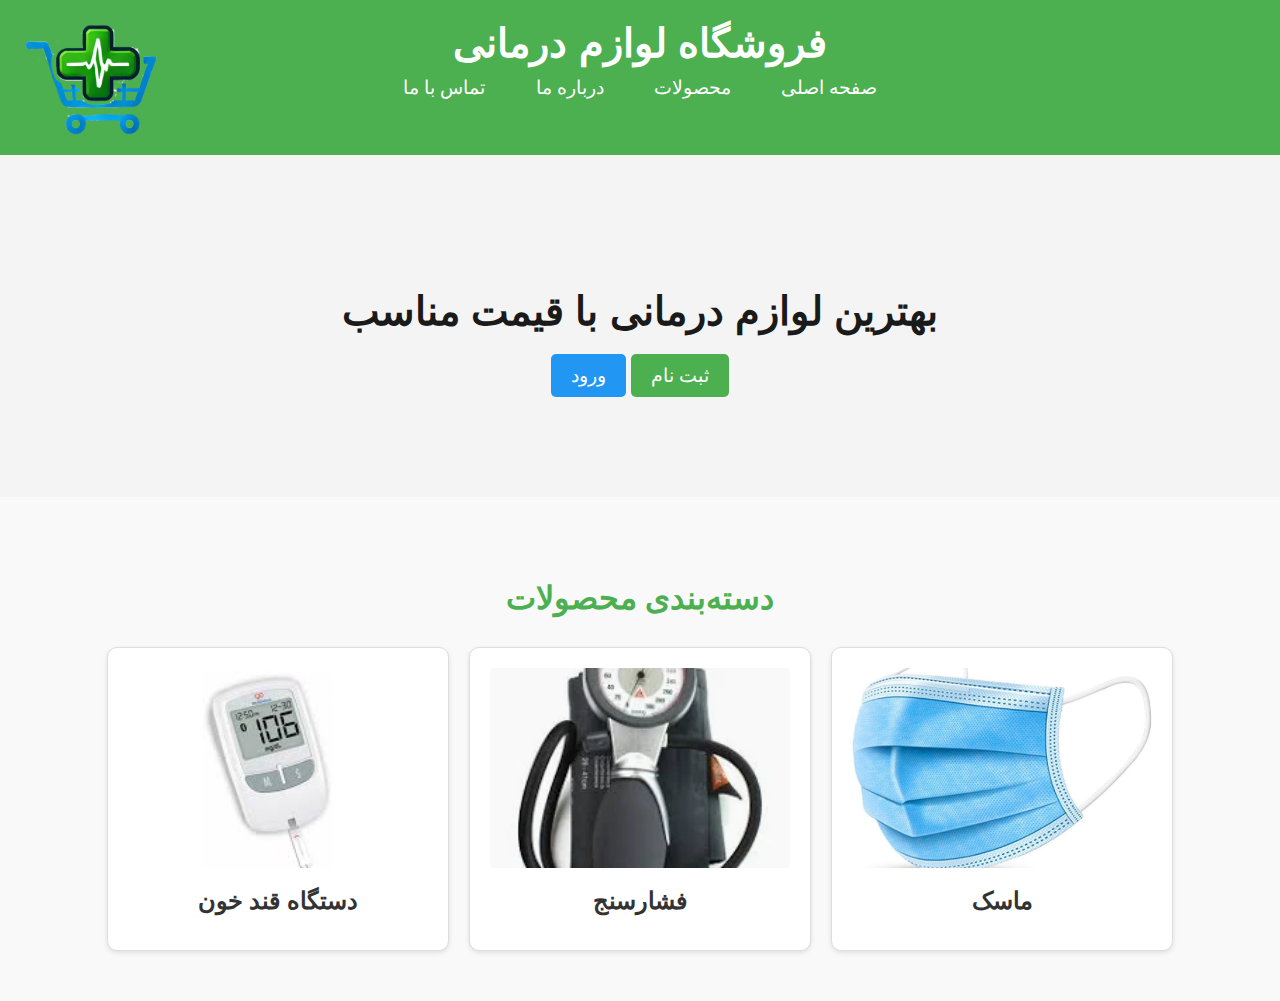
==== index.html @ caa027e3 "Add files via upload" ====
<!DOCTYPE html>
<html lang="fa">
<head>
  <link rel="icon" type="image/png" href="logo stor.png">
  <meta charset="UTF-8">
  <meta name="viewport" content="width=device-width, initial-scale=1.0">
  <title>فروشگاه لوازم درمانی</title>
  <link rel="stylesheet" href="style.css">
  <style>
    body {
      font-family: Arial, sans-serif;
      margin: 0;
      padding: 0;
      background-color: #f9f9f9;
    }

    header {
      background-color: #4CAF50;
      color: white;
      padding: 20px;
      display: flex;
      align-items: center;
      justify-content: center;
      flex-direction: column; /* تغییر جهت به عمودی */
      position: relative;
    }

    header .logo {
      width: 150px;
      position: absolute; /* عکس را در سمت چپ ثابت می‌کنیم */
      left: 20px;
    }

    header h1 {
      margin: 0;
      font-size: 2.5em;
      text-align: center;
      flex-grow: 1;
    }

    nav {
      margin-top: 10px; /* فاصله از عنوان */
    }

    nav ul {
      list-style: none;
      padding: 0;
      margin: 0;
      display: flex;
      gap: 20px;
      justify-content: center; /* منو را در وسط قرار می‌دهد */
    }

    nav ul li {
      display: inline;
    }

    nav ul li a {
      text-decoration: none;
      color: white;
      font-size: 1.2em;
    }

    nav ul li a:hover {
      text-decoration: underline;
    }

    .hero {
      background-image: url('https://source.unsplash.com/1600x600/?medical');
      background-size: cover;
      background-position: center;
      color: white;
      text-align: center;
      padding: 100px 20px;
    }

    .hero h2 {
      font-size: 2.5em;
      margin-bottom: 20px;
    }

    .hero button {
      background-color: #4CAF50;
      color: white;
      border: none;
      padding: 10px 20px;
      border-radius: 5px;
      font-size: 1.2em;
      cursor: pointer;
    }

    .hero button:hover {
      background-color: #4caf4fb7;
    }
    /* حالت اولیه دکمه "ورود" */
#btn2 {
  background-color: #2196F3; /* رنگ آبی قبلی */
  color: white;
  border: none;
  padding: 10px 20px;
  border-radius: 5px;
  font-size: 1.2em;
  cursor: pointer;
  transition: background-color 0.3s ease;
}

/* تغییر رنگ دکمه وقتی که روی آن کلیک می‌شود */
#btn2.clicked {
  background-color: #1976D2; /* رنگ آبی تیره‌تر وقتی که دکمه کلیک می‌شود */
}

/* حالت hover دکمه */
#btn2:hover {
  background-color: #2195f3ba; /* رنگ روشن‌تر در هنگام هاور */
}


    .products {
      padding: 50px 20px;
      text-align: center;
    }

    .products h3 {
      font-size: 2em;
      margin-bottom: 30px;
      color: #4CAF50;
    }

    .product-category {
      display: flex;
      justify-content: center;
      gap: 20px;
    }

    .category {
      background: white;
      box-shadow: 0 2px 5px rgba(0, 0, 0, 0.1);
      border-radius: 10px;
      overflow: hidden;
      width: 300px;
      transition: transform 0.3s ease;
    }

    .category img {
      width: 100%;
      height: 200px;
      object-fit: cover;
    }

    .category h4 {
      margin: 0;
      padding: 15px;
      font-size: 1.5em;
      color: #333;
    }

    .category:hover {
      transform: scale(1.1);
    }

    footer {
      background-color: #333;
      color: white;
      text-align: center;
      padding: 20px 0;
      margin-top: 50px;
    }
  </style>
</head>
<body>
  <header>
    
    <img src="logo stor.png" alt="Store Logo" class="logo">
    
    <h1>فروشگاه لوازم درمانی</h1>
    <nav>
      <ul>
        <li><a href="index.html">صفحه اصلی</a></li>
        <li><a href="#">محصولات</a></li>
        <li><a href="#">درباره ما</a></li>
        <li><a href="#">تماس با ما</a></li>
      </ul>
    </nav>
    <br>
    <br>
  </header>

  <section class="hero">
    <h2 style="color: #191a19;">بهترین لوازم درمانی با قیمت مناسب</h2>
    <button onclick="window.location.href='signup.html'">ثبت‌ نام</button>
    <button onclick="window.location.href='browse.html'" id="btn2">ورود</button>
  </section>

  <section class="products">
    <h3>دسته‌بندی محصولات</h3>
    <div class="product-category">
      <div class="category">
        <img src="ماسک-سه-لایه-تخت.jpg" alt="ماسک" class="category1">
        <h4>ماسک</h4>
      </div>
      <div class="category">
        <img src="shopping.webp" alt="فشارسنج">
        <h4>فشارسنج</h4>
      </div>
      <div class="category">
        <img src="download.jpeg" alt="دستگاه قند خون">
        <h4>دستگاه قند خون</h4>
      </div>
    </div>
  </section>
</body>
</html>
---- style.css ----
body {
    font-family: Arial, sans-serif;
    direction: rtl;
    margin: 0;
    padding: 0;
    box-sizing: border-box;
  }
  
  header {
    background-color: #4CAF50;
    color: white;
    padding: 15px;
    text-align: center;
  }
  
  nav ul {
    list-style: none;
    padding: 0;
    display: flex;
    justify-content: center;
  }
  
  nav ul li {
    margin: 0 15px;
  }
  
  nav ul li a {
    color: white;
    text-decoration: none;
  }
  
  .hero {
    text-align: center;
    padding: 50px;
    background-color: #f4f4f4;
  }
  
  .products {
    padding: 20px;
    text-align: center;
  }
  
  .product-category {
    display: flex;
    justify-content: center;
    gap: 20px;
    margin-top: 20px;
  }
  
  .category {
    padding: 20px;
    border: 1px solid #ddd;
    border-radius: 8px;
    width: 150px;
    background-color: #fafafa;
  }
  
  footer {
    background-color: #4CAF50;
    color: white;
    text-align: center;
    padding: 10px;
    position: fixed;
    bottom: 0;
    width: 100%;
  }
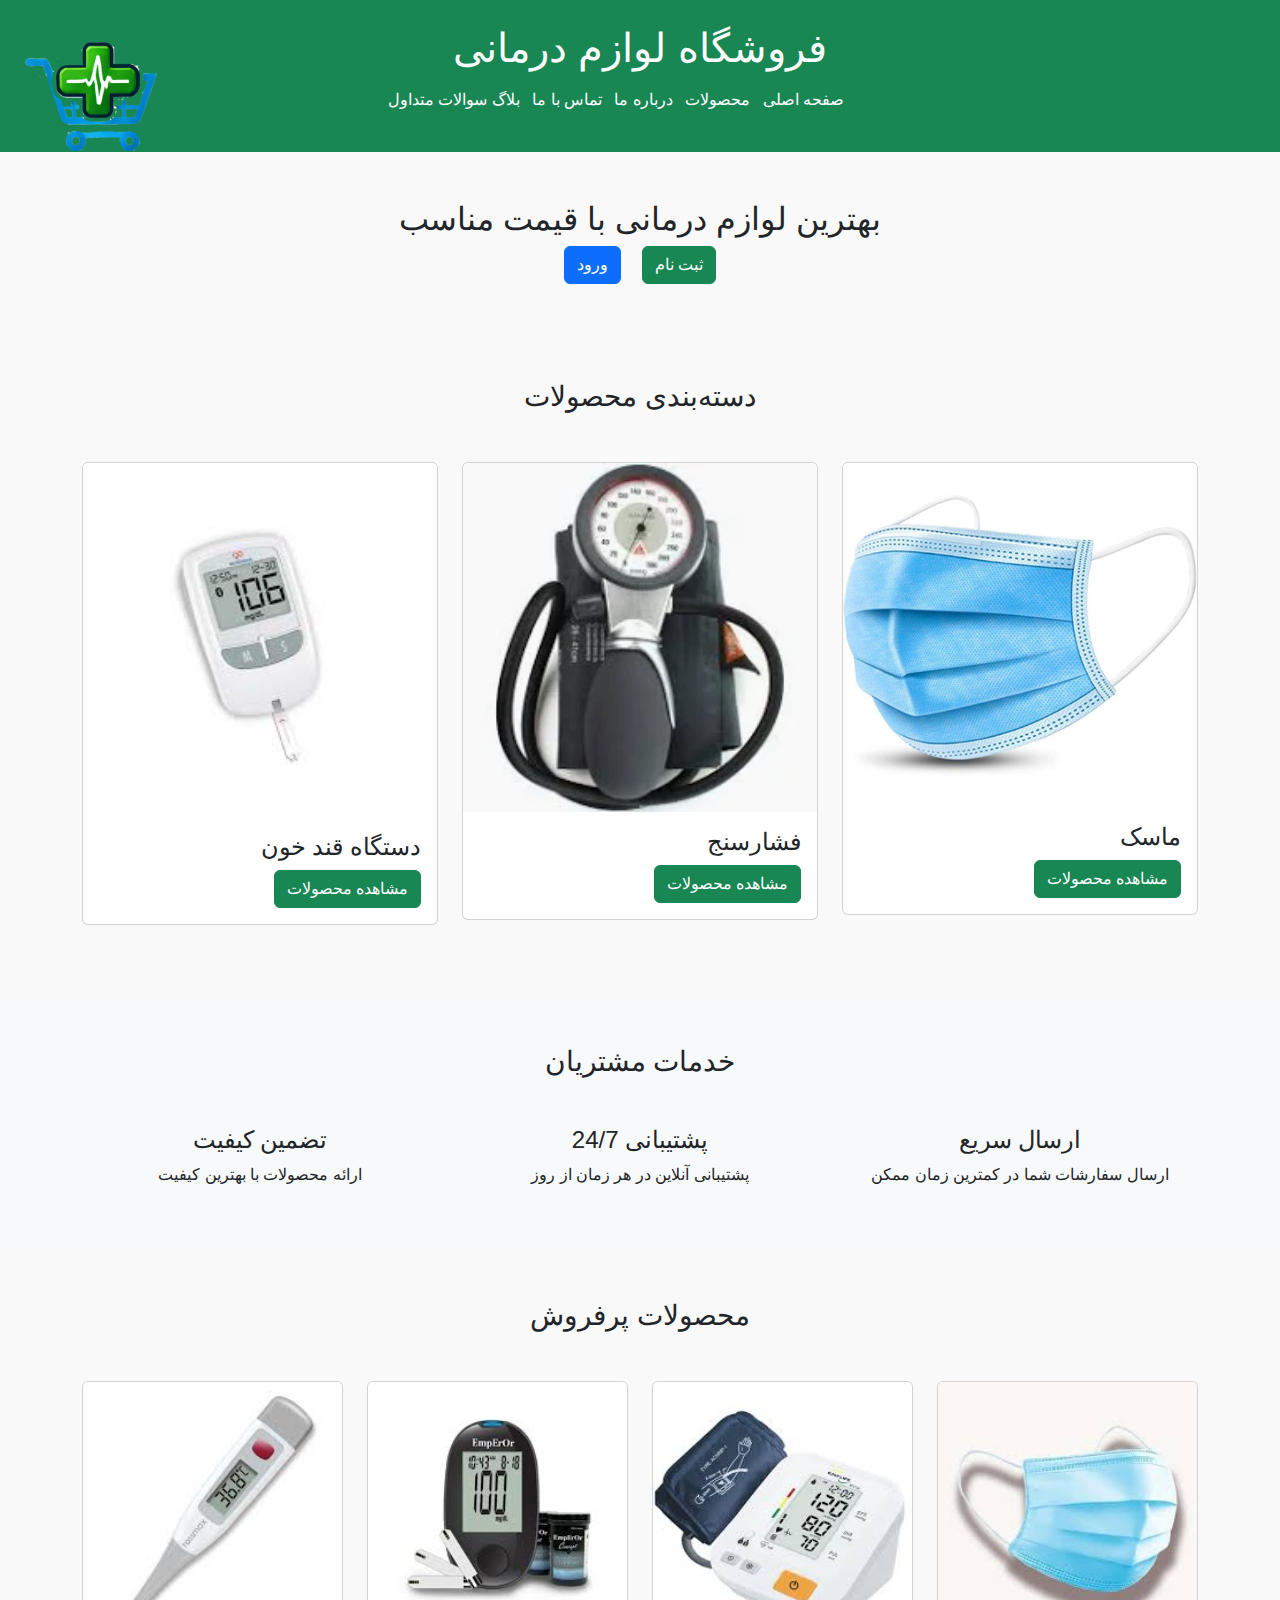
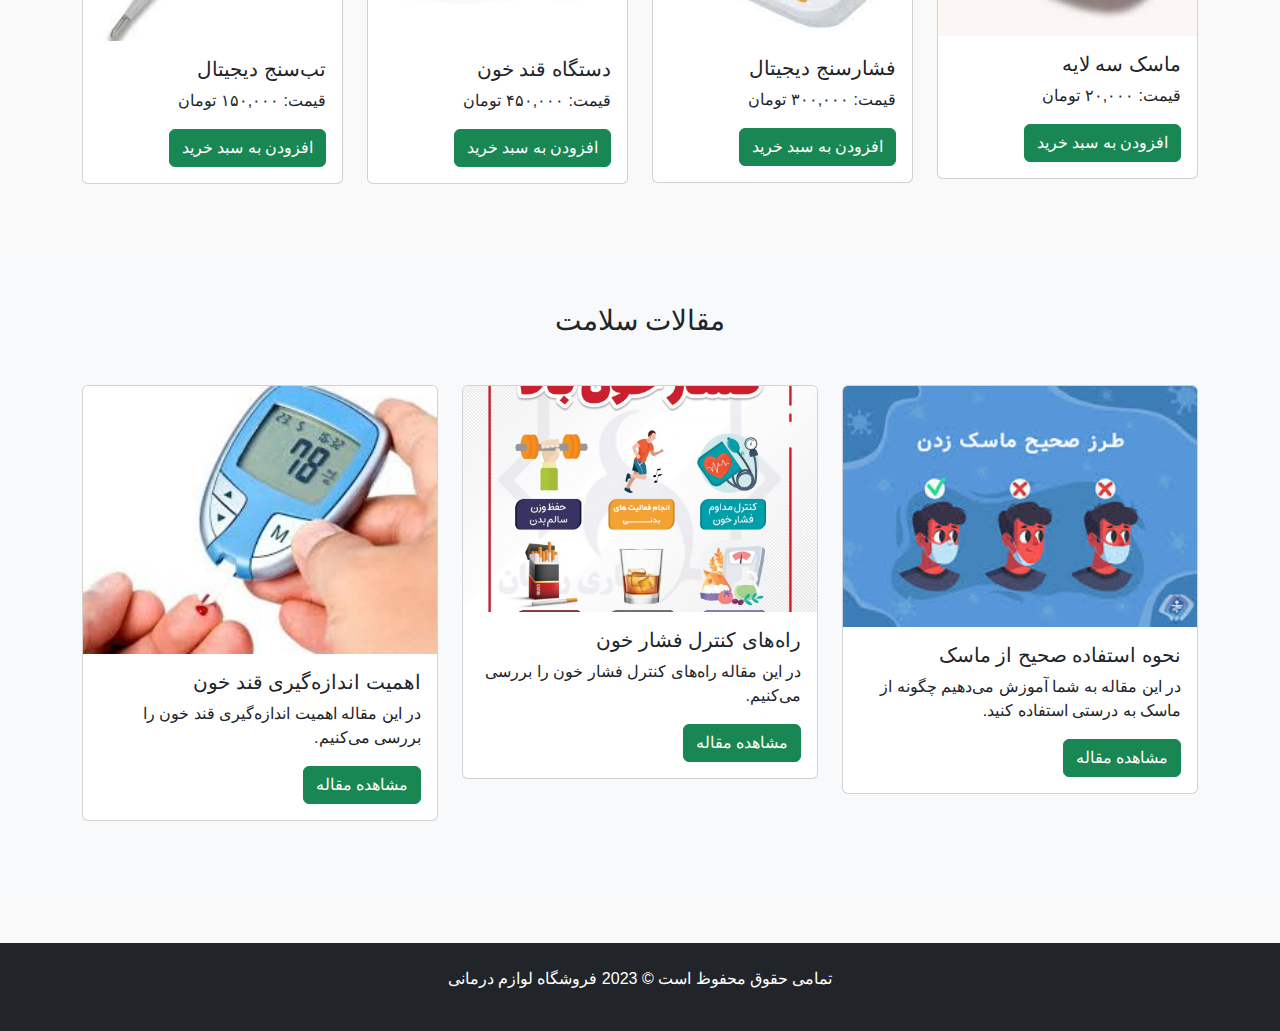
==== commit 49177fde: "Add files via upload" ====
--- a/index.html
+++ b/index.html
@@ -1,221 +1,188 @@
 <!DOCTYPE html>
-<html lang="fa">
+<html lang="fa" dir="rtl">
 <head>
-  <link rel="icon" type="image/png" href="logo stor.png">
   <meta charset="UTF-8">
   <meta name="viewport" content="width=device-width, initial-scale=1.0">
   <title>فروشگاه لوازم درمانی</title>
+  <link rel="icon" type="image/png" href="logo stor.png">
+  <link href="https://cdn.jsdelivr.net/npm/bootstrap@5.3.0/dist/css/bootstrap.min.css" rel="stylesheet">
   <link rel="stylesheet" href="style.css">
-  <style>
-    body {
-      font-family: Arial, sans-serif;
-      margin: 0;
-      padding: 0;
-      background-color: #f9f9f9;
-    }
-
-    header {
-      background-color: #4CAF50;
-      color: white;
-      padding: 20px;
-      display: flex;
-      align-items: center;
-      justify-content: center;
-      flex-direction: column; /* تغییر جهت به عمودی */
-      position: relative;
-    }
-
-    header .logo {
-      width: 150px;
-      position: absolute; /* عکس را در سمت چپ ثابت می‌کنیم */
-      left: 20px;
-    }
-
-    header h1 {
-      margin: 0;
-      font-size: 2.5em;
-      text-align: center;
-      flex-grow: 1;
-    }
-
-    nav {
-      margin-top: 10px; /* فاصله از عنوان */
-    }
-
-    nav ul {
-      list-style: none;
-      padding: 0;
-      margin: 0;
-      display: flex;
-      gap: 20px;
-      justify-content: center; /* منو را در وسط قرار می‌دهد */
-    }
-
-    nav ul li {
-      display: inline;
-    }
-
-    nav ul li a {
-      text-decoration: none;
-      color: white;
-      font-size: 1.2em;
-    }
-
-    nav ul li a:hover {
-      text-decoration: underline;
-    }
-
-    .hero {
-      background-image: url('https://source.unsplash.com/1600x600/?medical');
-      background-size: cover;
-      background-position: center;
-      color: white;
-      text-align: center;
-      padding: 100px 20px;
-    }
-
-    .hero h2 {
-      font-size: 2.5em;
-      margin-bottom: 20px;
-    }
-
-    .hero button {
-      background-color: #4CAF50;
-      color: white;
-      border: none;
-      padding: 10px 20px;
-      border-radius: 5px;
-      font-size: 1.2em;
-      cursor: pointer;
-    }
-
-    .hero button:hover {
-      background-color: #4caf4fb7;
-    }
-    /* حالت اولیه دکمه "ورود" */
-#btn2 {
-  background-color: #2196F3; /* رنگ آبی قبلی */
-  color: white;
-  border: none;
-  padding: 10px 20px;
-  border-radius: 5px;
-  font-size: 1.2em;
-  cursor: pointer;
-  transition: background-color 0.3s ease;
-}
-
-/* تغییر رنگ دکمه وقتی که روی آن کلیک می‌شود */
-#btn2.clicked {
-  background-color: #1976D2; /* رنگ آبی تیره‌تر وقتی که دکمه کلیک می‌شود */
-}
-
-/* حالت hover دکمه */
-#btn2:hover {
-  background-color: #2195f3ba; /* رنگ روشن‌تر در هنگام هاور */
-}
-
-
-    .products {
-      padding: 50px 20px;
-      text-align: center;
-    }
-
-    .products h3 {
-      font-size: 2em;
-      margin-bottom: 30px;
-      color: #4CAF50;
-    }
-
-    .product-category {
-      display: flex;
-      justify-content: center;
-      gap: 20px;
-    }
-
-    .category {
-      background: white;
-      box-shadow: 0 2px 5px rgba(0, 0, 0, 0.1);
-      border-radius: 10px;
-      overflow: hidden;
-      width: 300px;
-      transition: transform 0.3s ease;
-    }
-
-    .category img {
-      width: 100%;
-      height: 200px;
-      object-fit: cover;
-    }
-
-    .category h4 {
-      margin: 0;
-      padding: 15px;
-      font-size: 1.5em;
-      color: #333;
-    }
-
-    .category:hover {
-      transform: scale(1.1);
-    }
-
-    footer {
-      background-color: #333;
-      color: white;
-      text-align: center;
-      padding: 20px 0;
-      margin-top: 50px;
-    }
-  </style>
 </head>
 <body>
-  <header>
-    
+  <!-- هدر -->
+  <header class="bg-success text-white text-center py-4">
     <img src="logo stor.png" alt="Store Logo" class="logo">
-    
     <h1>فروشگاه لوازم درمانی</h1>
-    <nav>
-      <ul>
-        <li><a href="index.html">صفحه اصلی</a></li>
-        <li><a href="#">محصولات</a></li>
-        <li><a href="#">درباره ما</a></li>
-        <li><a href="#">تماس با ما</a></li>
+    <nav class="mt-3">
+      <ul class="list-inline">
+        <li class="list-inline-item"><a href="index.html" class="text-white text-decoration-none">صفحه اصلی</a></li>
+        <li class="list-inline-item"><a href="products.html" class="text-white text-decoration-none">محصولات</a></li>
+        <li class="list-inline-item"><a href="about.html" class="text-white text-decoration-none">درباره ما</a></li>
+        <li class="list-inline-item"><a href="contact.html" class="text-white text-decoration-none">تماس با ما</a></li>
+        <li class="list-inline-item"><a href="blog.html" class="text-white text-decoration-none">بلاگ</a></li>
+        <li class="list-inline-item"><a href="faq.html" class="text-white text-decoration-none">سوالات متداول</a></li>
       </ul>
     </nav>
-    <br>
-    <br>
   </header>
 
-  <section class="hero">
-    <h2 style="color: #191a19;">بهترین لوازم درمانی با قیمت مناسب</h2>
-    <button onclick="window.location.href='signup.html'">ثبت‌ نام</button>
-    <button onclick="window.location.href='browse.html'" id="btn2">ورود</button>
+  <!-- بخش هیرو -->
+  <section class="hero text-center py-5">
+    <h2 class="text-dark">بهترین لوازم درمانی با قیمت مناسب</h2>
+    <button onclick="window.location.href='signup.html'" class="btn btn-success mx-2">ثبت‌ نام</button>
+    <button onclick="window.location.href='browse.html'" class="btn btn-primary mx-2">ورود</button>
   </section>
 
-  <section class="products">
-    <h3>دسته‌بندی محصولات</h3>
-    <div class="product-category">
-      <div class="category">
-        <img src="ماسک-سه-لایه-تخت.jpg" alt="ماسک" class="category1">
-        <h4>ماسک</h4>
-      </div>
-      <div class="category">
-        <img src="shopping.webp" alt="فشارسنج">
-        <h4>فشارسنج</h4>
-      </div>
-      <div class="category">
-        <img src="download.jpeg" alt="دستگاه قند خون">
-        <h4>دستگاه قند خون</h4>
+  <!-- دسته‌بندی محصولات -->
+  <section class="products py-5">
+    <div class="container">
+      <h3 class="text-center mb-5">دسته‌بندی محصولات</h3>
+      <div class="row">
+        <div class="col-md-4 mb-4">
+          <div class="category card">
+            <img src="ماسک-سه-لایه-تخت.jpg" alt="ماسک" class="card-img-top">
+            <div class="card-body">
+              <h4 class="card-title">ماسک</h4>
+              <a href="mask-products.html" class="btn btn-success">مشاهده محصولات</a>
+            </div>
+          </div>
+        </div>
+        <div class="col-md-4 mb-4">
+          <div class="category card">
+            <img src="shopping.webp" alt="فشارسنج" class="card-img-top">
+            <div class="card-body">
+              <h4 class="card-title">فشارسنج</h4>
+              <a href="pressure-products.html" class="btn btn-success">مشاهده محصولات</a>
+            </div>
+          </div>
+        </div>
+        <div class="col-md-4 mb-4">
+          <div class="category card">
+            <img src="download.jpeg" alt="دستگاه قند خون" class="card-img-top">
+            <div class="card-body">
+              <h4 class="card-title">دستگاه قند خون</h4>
+              <a href="sugar-products.html" class="btn btn-success">مشاهده محصولات</a>
+            </div>
+          </div>
+        </div>
       </div>
     </div>
   </section>
+
+  <!-- بخش خدمات مشتریان -->
+  <section class="customer-services py-5 bg-light">
+    <div class="container">
+      <h3 class="text-center mb-5">خدمات مشتریان</h3>
+      <div class="row text-center">
+        <div class="col-md-4">
+          <h4>ارسال سریع</h4>
+          <p>ارسال سفارشات شما در کمترین زمان ممکن</p>
+        </div>
+        <div class="col-md-4">
+          <h4>پشتیبانی 24/7</h4>
+          <p>پشتیبانی آنلاین در هر زمان از روز</p>
+        </div>
+        <div class="col-md-4">
+          <h4>تضمین کیفیت</h4>
+          <p>ارائه محصولات با بهترین کیفیت</p>
+        </div>
+      </div>
+    </div>
+  </section>
+
+  <!-- بخش محصولات پرفروش -->
+  <section class="best-sellers py-5">
+    <div class="container">
+      <h3 class="text-center mb-5">محصولات پرفروش</h3>
+      <div class="row">
+        <div class="col-md-3 mb-4">
+          <div class="card">
+            <img src="download (4).jpeg" alt="محصول ۱" class="card-img-top">
+            <div class="card-body">
+              <h5 class="card-title">ماسک سه لایه</h5>
+              <p class="card-text">قیمت: ۲۰,۰۰۰ تومان</p>
+              <a href="#" class="btn btn-success">افزودن به سبد خرید</a>
+            </div>
+          </div>
+        </div>
+        <div class="col-md-3 mb-4">
+          <div class="card">
+            <img src="download (3).jpeg" alt="محصول ۲" class="card-img-top">
+            <div class="card-body">
+              <h5 class="card-title">فشارسنج دیجیتال</h5>
+              <p class="card-text">قیمت: ۳۰۰,۰۰۰ تومان</p>
+              <a href="#" class="btn btn-success">افزودن به سبد خرید</a>
+            </div>
+          </div>
+        </div>
+        <div class="col-md-3 mb-4">
+          <div class="card">
+            <img src="download (2).jpeg" alt="محصول ۳" class="card-img-top">
+            <div class="card-body">
+              <h5 class="card-title">دستگاه قند خون</h5>
+              <p class="card-text">قیمت: ۴۵۰,۰۰۰ تومان</p>
+              <a href="#" class="btn btn-success">افزودن به سبد خرید</a>
+            </div>
+          </div>
+        </div>
+        <div class="col-md-3 mb-4">
+          <div class="card">
+            <img src="download (1).jpeg" alt="محصول ۴" class="card-img-top">
+            <div class="card-body">
+              <h5 class="card-title">تب‌سنج دیجیتال</h5>
+              <p class="card-text">قیمت: ۱۵۰,۰۰۰ تومان</p>
+              <a href="#" class="btn btn-success">افزودن به سبد خرید</a>
+            </div>
+          </div>
+        </div>
+      </div>
+    </div>
+  </section>
+
+  <!-- بخش بلاگ -->
+  <section class="blog py-5 bg-light">
+    <div class="container">
+      <h3 class="text-center mb-5">مقالات سلامت</h3>
+      <div class="row">
+        <div class="col-md-4 mb-4">
+          <div class="card">
+            <img src="images.jpeg" alt="مقاله ۱" class="card-img-top">
+            <div class="card-body">
+              <h5 class="card-title">نحوه استفاده صحیح از ماسک</h5>
+              <p class="card-text">در این مقاله به شما آموزش می‌دهیم چگونه از ماسک به درستی استفاده کنید.</p>
+              <a href="blog-post1.html" class="btn btn-success">مشاهده مقاله</a>
+            </div>
+          </div>
+        </div>
+        <div class="col-md-4 mb-4">
+          <div class="card">
+            <img src="فشار-خون-1100x700.jpg" alt="مقاله ۲" class="card-img-top">
+            <div class="card-body">
+              <h5 class="card-title">راه‌های کنترل فشار خون</h5>
+              <p class="card-text">در این مقاله راه‌های کنترل فشار خون را بررسی می‌کنیم.</p>
+              <a href="blog-post2.html" class="btn btn-success">مشاهده مقاله</a>
+            </div>
+          </div>
+        </div>
+        <div class="col-md-4 mb-4">
+          <div class="card">
+            <img src="download (5).jpeg" alt="مقاله ۳" class="card-img-top">
+            <div class="card-body">
+              <h5 class="card-title">اهمیت اندازه‌گیری قند خون</h5>
+              <p class="card-text">در این مقاله اهمیت اندازه‌گیری قند خون را بررسی می‌کنیم.</p>
+              <a href="blog-post3.html" class="btn btn-success">مشاهده مقاله</a>
+            </div>
+          </div>
+        </div>
+      </div>
+    </div>
+  </section>
+
+  <!-- فوتر -->
+  <footer class="bg-dark text-white text-center py-4">
+    <p>تمامی حقوق محفوظ است &copy; 2023 فروشگاه لوازم درمانی</p>
+  </footer>
+
+  <script src="https://cdn.jsdelivr.net/npm/bootstrap@5.3.0/dist/js/bootstrap.bundle.min.js"></script>
+  <script src="script.js"></script>
 </body>
 </html>
-
-
-
-
- 
-
-
-
-
--- a/style.css
+++ b/style.css
@@ -1,67 +1,48 @@
 body {
-    font-family: Arial, sans-serif;
-    direction: rtl;
-    margin: 0;
-    padding: 0;
-    box-sizing: border-box;
-  }
-  
-  header {
-    background-color: #4CAF50;
-    color: white;
-    padding: 15px;
-    text-align: center;
-  }
-  
-  nav ul {
-    list-style: none;
-    padding: 0;
-    display: flex;
-    justify-content: center;
-  }
-  
-  nav ul li {
-    margin: 0 15px;
-  }
-  
-  nav ul li a {
-    color: white;
-    text-decoration: none;
-  }
-  
-  .hero {
-    text-align: center;
-    padding: 50px;
-    background-color: #f4f4f4;
-  }
-  
-  .products {
-    padding: 20px;
-    text-align: center;
-  }
-  
-  .product-category {
-    display: flex;
-    justify-content: center;
-    gap: 20px;
-    margin-top: 20px;
-  }
-  
-  .category {
-    padding: 20px;
-    border: 1px solid #ddd;
-    border-radius: 8px;
-    width: 150px;
-    background-color: #fafafa;
-  }
-  
-  footer {
-    background-color: #4CAF50;
-    color: white;
-    text-align: center;
-    padding: 10px;
-    position: fixed;
-    bottom: 0;
-    width: 100%;
-  }
+  font-family: 'Arial', sans-serif;
+  background-color: #f9f9f9;
+}
+
+header {
+  position: relative;
+}
+
+header .logo {
+  width: 150px;
+  position: absolute;
+  left: 20px;
+  top: 20px;
+}
+
+.hero {
+  background-image: url('https://source.unsplash.com/1600x600/?medical');
+  background-size: cover;
+  background-position: center;
+  color: white;
+  padding: 100px 20px;
+}
+
+.category {
+  transition: transform 0.3s ease;
+}
+
+.category:hover {
+  transform: scale(1.1);
+}
+
+footer {
+  background-color: #333;
+  color: white;
+  text-align: center;
+  padding: 20px 0;
+  margin-top: 50px;
+}
+
+.best-sellers .card, .blog .card {
+  transition: transform 0.3s ease;
+}
+
+.best-sellers .card:hover, .blog .card:hover {
+  transform: scale(1.05);
+}
   